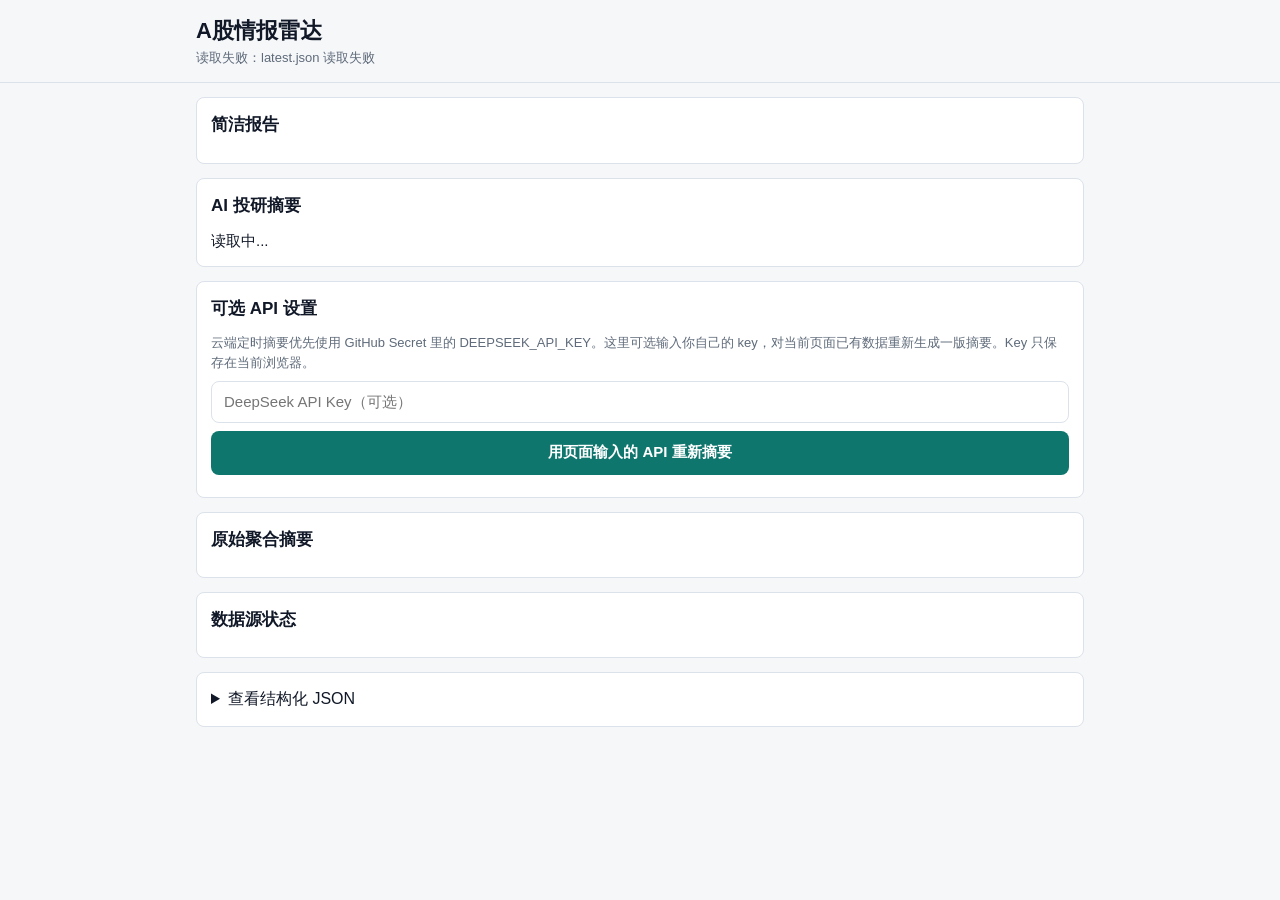
==== web/static.html @ 65e4f3a7 "Add daily A-share intelligence PWA" ====
<!doctype html>
<html lang="zh-CN">
<head>
  <meta charset="utf-8">
  <meta name="viewport" content="width=device-width, initial-scale=1, viewport-fit=cover">
  <meta name="theme-color" content="#101820">
  <link rel="manifest" href="./manifest.webmanifest">
  <title>A股情报雷达</title>
  <style>
    :root {
      color-scheme: light;
      --bg: #f6f7f9;
      --ink: #111827;
      --muted: #5f6b7a;
      --line: #dce2ea;
      --panel: #ffffff;
      --accent: #0f766e;
      --bad: #b91c1c;
      --good: #047857;
      --warn: #b45309;
    }
    * { box-sizing: border-box; }
    body {
      margin: 0;
      background: var(--bg);
      color: var(--ink);
      font-family: -apple-system, BlinkMacSystemFont, "Segoe UI", "PingFang SC", sans-serif;
      line-height: 1.55;
    }
    header {
      position: sticky;
      top: 0;
      z-index: 5;
      background: rgba(246, 247, 249, .94);
      backdrop-filter: blur(14px);
      border-bottom: 1px solid var(--line);
    }
    .bar, main {
      max-width: 920px;
      margin: 0 auto;
      padding: 14px 16px;
    }
    main {
      display: grid;
      gap: 14px;
    }
    h1 {
      margin: 0;
      font-size: 22px;
      letter-spacing: 0;
    }
    h2 {
      margin: 0 0 10px;
      font-size: 17px;
    }
    h3 {
      margin: 0 0 6px;
      font-size: 15px;
    }
    .meta, .small {
      color: var(--muted);
      font-size: 13px;
    }
    section, details {
      background: var(--panel);
      border: 1px solid var(--line);
      border-radius: 8px;
      padding: 14px;
    }
    .brief-list {
      display: grid;
      gap: 10px;
    }
    .brief-block {
      border: 1px solid #e8edf3;
      border-radius: 8px;
      padding: 10px 12px;
      background: #fbfcfd;
    }
    ul {
      margin: 0;
      padding-left: 18px;
    }
    li { margin: 4px 0; }
    .digest {
      white-space: pre-wrap;
      font-size: 15px;
    }
    .settings {
      display: grid;
      gap: 8px;
    }
    input {
      width: 100%;
      min-height: 42px;
      border: 1px solid var(--line);
      border-radius: 8px;
      padding: 10px 12px;
      font-size: 15px;
    }
    button {
      border: 0;
      border-radius: 8px;
      background: var(--accent);
      color: white;
      font-size: 15px;
      font-weight: 700;
      padding: 11px 14px;
      min-height: 44px;
    }
    button:disabled { opacity: .62; }
    .source {
      display: grid;
      grid-template-columns: auto 1fr auto;
      gap: 8px;
      align-items: start;
      border-bottom: 1px solid #edf1f5;
      padding-bottom: 8px;
    }
    .source:last-child {
      border-bottom: 0;
      padding-bottom: 0;
    }
    .badge {
      border-radius: 999px;
      font-size: 12px;
      padding: 2px 8px;
      font-weight: 700;
    }
    .ok { background: #d1fae5; color: var(--good); }
    .fail { background: #fee2e2; color: var(--bad); }
    pre {
      margin: 0;
      white-space: pre-wrap;
      word-break: break-word;
      font: 14px/1.6 ui-monospace, SFMono-Regular, Menlo, monospace;
    }
  </style>
</head>
<body>
  <header>
    <div class="bar">
      <h1>A股情报雷达</h1>
      <div class="meta" id="meta">读取中...</div>
    </div>
  </header>
  <main>
    <section>
      <h2>简洁报告</h2>
      <div class="brief-list" id="briefList"></div>
    </section>
    <section>
      <h2>AI 投研摘要</h2>
      <div class="digest" id="aiSummary">读取中...</div>
    </section>
    <section>
      <h2>可选 API 设置</h2>
      <div class="settings">
        <div class="small">云端定时摘要优先使用 GitHub Secret 里的 DEEPSEEK_API_KEY。这里可选输入你自己的 key，对当前页面已有数据重新生成一版摘要。Key 只保存在当前浏览器。</div>
        <input id="apiKey" type="password" autocomplete="off" placeholder="DeepSeek API Key（可选）">
        <button id="resummarizeBtn" type="button">用页面输入的 API 重新摘要</button>
        <div class="small" id="apiStatus"></div>
      </div>
    </section>
    <section>
      <h2>原始聚合摘要</h2>
      <div class="digest" id="rawDigest"></div>
    </section>
    <section>
      <h2>数据源状态</h2>
      <div id="sourceStatus"></div>
    </section>
    <details>
      <summary>查看结构化 JSON</summary>
      <pre id="jsonDump">{}</pre>
    </details>
  </main>
  <script>
    let report = null;
    const meta = document.getElementById('meta');
    const briefList = document.getElementById('briefList');
    const aiSummary = document.getElementById('aiSummary');
    const rawDigest = document.getElementById('rawDigest');
    const sourceStatus = document.getElementById('sourceStatus');
    const jsonDump = document.getElementById('jsonDump');
    const apiKey = document.getElementById('apiKey');
    const apiStatus = document.getElementById('apiStatus');
    const resummarizeBtn = document.getElementById('resummarizeBtn');

    function escapeHtml(text) {
      return String(text || '').replace(/[&<>"']/g, ch => ({
        '&': '&amp;', '<': '&lt;', '>': '&gt;', '"': '&quot;', "'": '&#39;'
      })[ch]);
    }

    function renderBrief(sections) {
      if (!sections || !sections.length) {
        briefList.innerHTML = '<div class="digest">暂无简报。</div>';
        return;
      }
      briefList.innerHTML = sections.map(section => `
        <div class="brief-block">
          <h3>${escapeHtml(section.title)}</h3>
          <ul>${(section.items || []).map(item => `<li>${escapeHtml(item)}</li>`).join('')}</ul>
        </div>
      `).join('');
    }

    function render(data) {
      report = data;
      meta.textContent = `${data.date || ''} ${data.generated_at || ''} · ${data.ai_summary ? 'AI摘要已生成' : 'AI摘要未生成'}`;
      renderBrief(data.brief_sections);
      aiSummary.textContent = data.ai_summary || `AI 摘要未生成：${data.ai_error || '未配置或调用失败'}`;
      rawDigest.textContent = data.raw_digest || '暂无原始摘要。';
      sourceStatus.innerHTML = (data.source_status || []).map(s => `
        <div class="source">
          <span class="badge ${s.ok ? 'ok' : 'fail'}">${s.ok ? 'OK' : 'FAIL'}</span>
          <div><strong>${escapeHtml(s.name)}</strong>${s.error ? `<div class="small">${escapeHtml(s.error)}</div>` : ''}</div>
          <span class="small">${s.elapsed_ms}ms</span>
        </div>
      `).join('');
      jsonDump.textContent = JSON.stringify(data.sources || data, null, 2);
    }

    async function loadReport() {
      const res = await fetch('./latest.json', { cache: 'no-store' });
      if (!res.ok) throw new Error('latest.json 读取失败');
      render(await res.json());
    }

    async function resummarize() {
      const key = apiKey.value.trim();
      if (!key) {
        apiStatus.textContent = '请输入 DeepSeek API Key。';
        return;
      }
      localStorage.setItem('deepseek_api_key', key);
      resummarizeBtn.disabled = true;
      apiStatus.textContent = '正在调用 DeepSeek。若浏览器跨域限制阻止请求，请改用 GitHub Secret 云端摘要。';
      try {
        const payload = {
          model: 'deepseek-v4-pro',
          messages: [
            { role: 'system', content: '你是A股投研情报助手。只基于用户提供的数据做摘要，不编造事实。输出中文，简洁精准。' },
            { role: 'user', content: `请整理为投研摘要：\n${report.raw_digest}\n\nJSON:\n${JSON.stringify(report.sources).slice(0, 40000)}` }
          ],
          temperature: 0.2,
          max_tokens: 1600
        };
        const res = await fetch('https://api.deepseek.com/chat/completions', {
          method: 'POST',
          headers: { 'Authorization': `Bearer ${key}`, 'Content-Type': 'application/json' },
          body: JSON.stringify(payload)
        });
        if (!res.ok) throw new Error(`DeepSeek HTTP ${res.status}`);
        const data = await res.json();
        aiSummary.textContent = data.choices[0].message.content;
        apiStatus.textContent = '已用页面输入的 API 生成摘要。';
      } catch (err) {
        apiStatus.textContent = `调用失败：${err.message}`;
      } finally {
        resummarizeBtn.disabled = false;
      }
    }

    const storedKey = localStorage.getItem('deepseek_api_key');
    if (storedKey) apiKey.value = storedKey;
    resummarizeBtn.addEventListener('click', resummarize);
    if ('serviceWorker' in navigator) {
      navigator.serviceWorker.register('./sw.js').catch(() => {});
    }
    loadReport().catch(err => {
      meta.textContent = `读取失败：${err.message}`;
    });
  </script>
</body>
</html>
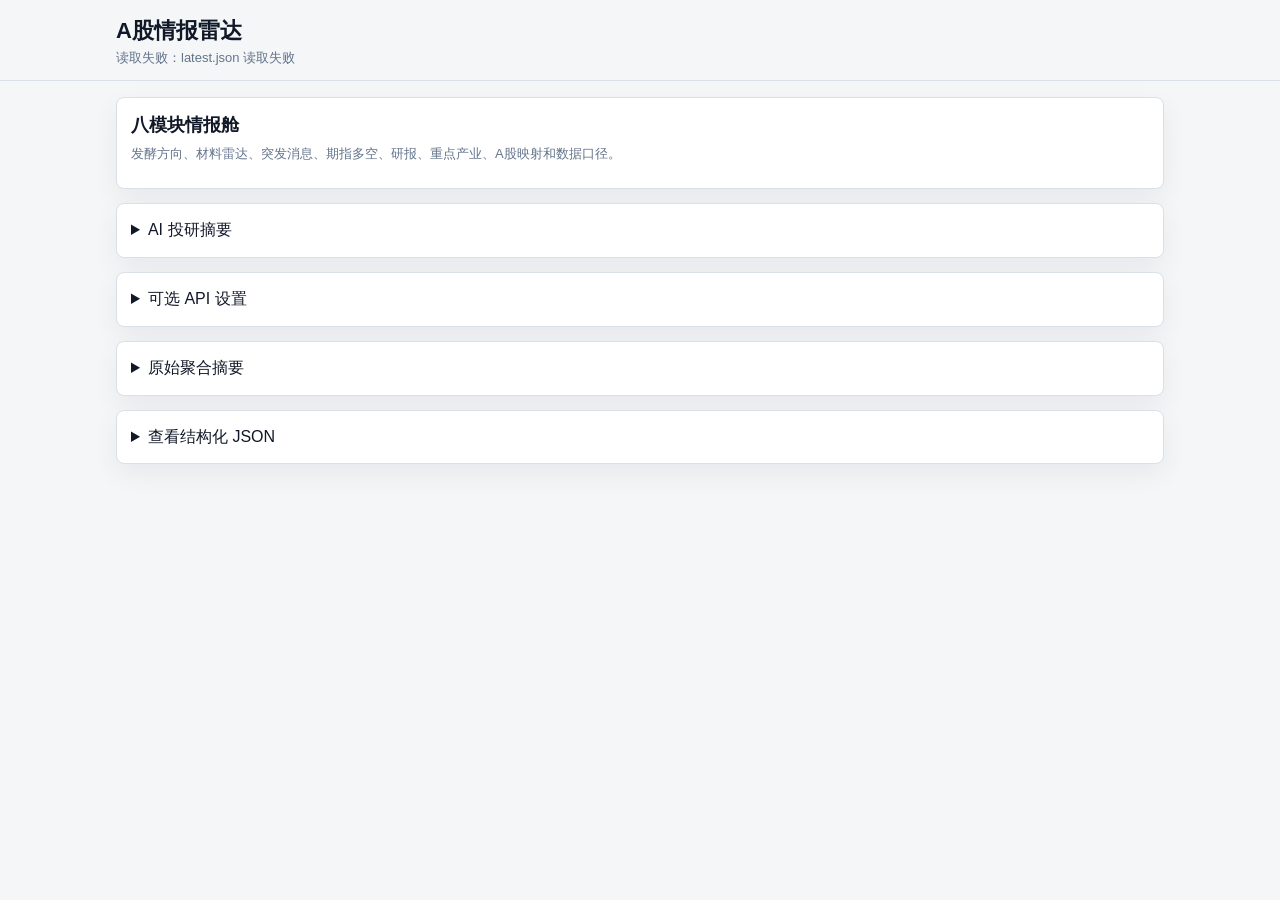
==== commit 04f82de9: "Build modular A-share intelligence dashboard" ====
--- a/web/static.html
+++ b/web/static.html
@@ -5,220 +5,72 @@
   <meta name="viewport" content="width=device-width, initial-scale=1, viewport-fit=cover">
   <meta name="theme-color" content="#101820">
   <link rel="manifest" href="./manifest.webmanifest">
+  <link rel="stylesheet" href="./styles.css">
   <title>A股情报雷达</title>
-  <style>
-    :root {
-      color-scheme: light;
-      --bg: #f6f7f9;
-      --ink: #111827;
-      --muted: #5f6b7a;
-      --line: #dce2ea;
-      --panel: #ffffff;
-      --accent: #0f766e;
-      --bad: #b91c1c;
-      --good: #047857;
-      --warn: #b45309;
-    }
-    * { box-sizing: border-box; }
-    body {
-      margin: 0;
-      background: var(--bg);
-      color: var(--ink);
-      font-family: -apple-system, BlinkMacSystemFont, "Segoe UI", "PingFang SC", sans-serif;
-      line-height: 1.55;
-    }
-    header {
-      position: sticky;
-      top: 0;
-      z-index: 5;
-      background: rgba(246, 247, 249, .94);
-      backdrop-filter: blur(14px);
-      border-bottom: 1px solid var(--line);
-    }
-    .bar, main {
-      max-width: 920px;
-      margin: 0 auto;
-      padding: 14px 16px;
-    }
-    main {
-      display: grid;
-      gap: 14px;
-    }
-    h1 {
-      margin: 0;
-      font-size: 22px;
-      letter-spacing: 0;
-    }
-    h2 {
-      margin: 0 0 10px;
-      font-size: 17px;
-    }
-    h3 {
-      margin: 0 0 6px;
-      font-size: 15px;
-    }
-    .meta, .small {
-      color: var(--muted);
-      font-size: 13px;
-    }
-    section, details {
-      background: var(--panel);
-      border: 1px solid var(--line);
-      border-radius: 8px;
-      padding: 14px;
-    }
-    .brief-list {
-      display: grid;
-      gap: 10px;
-    }
-    .brief-block {
-      border: 1px solid #e8edf3;
-      border-radius: 8px;
-      padding: 10px 12px;
-      background: #fbfcfd;
-    }
-    ul {
-      margin: 0;
-      padding-left: 18px;
-    }
-    li { margin: 4px 0; }
-    .digest {
-      white-space: pre-wrap;
-      font-size: 15px;
-    }
-    .settings {
-      display: grid;
-      gap: 8px;
-    }
-    input {
-      width: 100%;
-      min-height: 42px;
-      border: 1px solid var(--line);
-      border-radius: 8px;
-      padding: 10px 12px;
-      font-size: 15px;
-    }
-    button {
-      border: 0;
-      border-radius: 8px;
-      background: var(--accent);
-      color: white;
-      font-size: 15px;
-      font-weight: 700;
-      padding: 11px 14px;
-      min-height: 44px;
-    }
-    button:disabled { opacity: .62; }
-    .source {
-      display: grid;
-      grid-template-columns: auto 1fr auto;
-      gap: 8px;
-      align-items: start;
-      border-bottom: 1px solid #edf1f5;
-      padding-bottom: 8px;
-    }
-    .source:last-child {
-      border-bottom: 0;
-      padding-bottom: 0;
-    }
-    .badge {
-      border-radius: 999px;
-      font-size: 12px;
-      padding: 2px 8px;
-      font-weight: 700;
-    }
-    .ok { background: #d1fae5; color: var(--good); }
-    .fail { background: #fee2e2; color: var(--bad); }
-    pre {
-      margin: 0;
-      white-space: pre-wrap;
-      word-break: break-word;
-      font: 14px/1.6 ui-monospace, SFMono-Regular, Menlo, monospace;
-    }
-  </style>
 </head>
 <body>
   <header>
     <div class="bar">
-      <h1>A股情报雷达</h1>
-      <div class="meta" id="meta">读取中...</div>
+      <div>
+        <h1>A股情报雷达</h1>
+        <div class="meta" id="meta">读取中...</div>
+      </div>
     </div>
   </header>
   <main>
     <section>
-      <h2>简洁报告</h2>
-      <div class="brief-list" id="briefList"></div>
+      <div class="section-head">
+        <div>
+          <h2>八模块情报舱</h2>
+          <p>发酵方向、材料雷达、突发消息、期指多空、研报、重点产业、A股映射和数据口径。</p>
+        </div>
+      </div>
+      <div class="module-list" id="briefList"></div>
     </section>
-    <section>
-      <h2>AI 投研摘要</h2>
+
+    <details>
+      <summary>AI 投研摘要</summary>
       <div class="digest" id="aiSummary">读取中...</div>
-    </section>
-    <section>
-      <h2>可选 API 设置</h2>
+    </details>
+
+    <details>
+      <summary>可选 API 设置</summary>
       <div class="settings">
         <div class="small">云端定时摘要优先使用 GitHub Secret 里的 DEEPSEEK_API_KEY。这里可选输入你自己的 key，对当前页面已有数据重新生成一版摘要。Key 只保存在当前浏览器。</div>
         <input id="apiKey" type="password" autocomplete="off" placeholder="DeepSeek API Key（可选）">
         <button id="resummarizeBtn" type="button">用页面输入的 API 重新摘要</button>
         <div class="small" id="apiStatus"></div>
       </div>
-    </section>
-    <section>
-      <h2>原始聚合摘要</h2>
+    </details>
+
+    <details>
+      <summary>原始聚合摘要</summary>
       <div class="digest" id="rawDigest"></div>
-    </section>
-    <section>
-      <h2>数据源状态</h2>
-      <div id="sourceStatus"></div>
-    </section>
+    </details>
+
     <details>
       <summary>查看结构化 JSON</summary>
       <pre id="jsonDump">{}</pre>
     </details>
   </main>
+  <script src="./render.js"></script>
   <script>
     let report = null;
     const meta = document.getElementById('meta');
     const briefList = document.getElementById('briefList');
     const aiSummary = document.getElementById('aiSummary');
     const rawDigest = document.getElementById('rawDigest');
-    const sourceStatus = document.getElementById('sourceStatus');
     const jsonDump = document.getElementById('jsonDump');
     const apiKey = document.getElementById('apiKey');
     const apiStatus = document.getElementById('apiStatus');
     const resummarizeBtn = document.getElementById('resummarizeBtn');
 
-    function escapeHtml(text) {
-      return String(text || '').replace(/[&<>"']/g, ch => ({
-        '&': '&amp;', '<': '&lt;', '>': '&gt;', '"': '&quot;', "'": '&#39;'
-      })[ch]);
-    }
-
-    function renderBrief(sections) {
-      if (!sections || !sections.length) {
-        briefList.innerHTML = '<div class="digest">暂无简报。</div>';
-        return;
-      }
-      briefList.innerHTML = sections.map(section => `
-        <div class="brief-block">
-          <h3>${escapeHtml(section.title)}</h3>
-          <ul>${(section.items || []).map(item => `<li>${escapeHtml(item)}</li>`).join('')}</ul>
-        </div>
-      `).join('');
-    }
-
     function render(data) {
       report = data;
       meta.textContent = `${data.date || ''} ${data.generated_at || ''} · ${data.ai_summary ? 'AI摘要已生成' : 'AI摘要未生成'}`;
-      renderBrief(data.brief_sections);
+      IntelUI.renderModules(data.brief_sections, briefList);
       aiSummary.textContent = data.ai_summary || `AI 摘要未生成：${data.ai_error || '未配置或调用失败'}`;
       rawDigest.textContent = data.raw_digest || '暂无原始摘要。';
-      sourceStatus.innerHTML = (data.source_status || []).map(s => `
-        <div class="source">
-          <span class="badge ${s.ok ? 'ok' : 'fail'}">${s.ok ? 'OK' : 'FAIL'}</span>
-          <div><strong>${escapeHtml(s.name)}</strong>${s.error ? `<div class="small">${escapeHtml(s.error)}</div>` : ''}</div>
-          <span class="small">${s.elapsed_ms}ms</span>
-        </div>
-      `).join('');
       jsonDump.textContent = JSON.stringify(data.sources || data, null, 2);
     }
 
@@ -241,7 +93,7 @@
         const payload = {
           model: 'deepseek-v4-pro',
           messages: [
-            { role: 'system', content: '你是A股投研情报助手。只基于用户提供的数据做摘要，不编造事实。输出中文，简洁精准。' },
+            { role: 'system', content: '你是A股投研情报助手。只基于用户提供的数据做摘要，不编造事实。输出中文，聚焦发酵方向、材料、期指和风险。' },
             { role: 'user', content: `请整理为投研摘要：\n${report.raw_digest}\n\nJSON:\n${JSON.stringify(report.sources).slice(0, 40000)}` }
           ],
           temperature: 0.2,
--- a/web/styles.css
+++ b/web/styles.css
@@ -0,0 +1,390 @@
+:root {
+  color-scheme: light;
+  --bg: #f4f6f8;
+  --ink: #111827;
+  --muted: #64748b;
+  --line: #d9e0e8;
+  --panel: #ffffff;
+  --soft: #f8fafc;
+  --accent: #0f766e;
+  --accent-2: #2563eb;
+  --gold: #b7791f;
+  --red: #b91c1c;
+  --green: #047857;
+  --shadow: 0 10px 28px rgba(15, 23, 42, .06);
+}
+* { box-sizing: border-box; }
+body {
+  margin: 0;
+  background: var(--bg);
+  color: var(--ink);
+  font-family: -apple-system, BlinkMacSystemFont, "Segoe UI", "PingFang SC", sans-serif;
+  line-height: 1.55;
+}
+header {
+  position: sticky;
+  top: 0;
+  z-index: 5;
+  background: rgba(244, 246, 248, .95);
+  backdrop-filter: blur(14px);
+  border-bottom: 1px solid var(--line);
+}
+.bar {
+  max-width: 1080px;
+  margin: 0 auto;
+  padding: 14px 16px 12px;
+  display: grid;
+  gap: 10px;
+}
+h1, h2, h3 { letter-spacing: 0; }
+h1 {
+  margin: 0;
+  font-size: 22px;
+}
+h2 {
+  margin: 0;
+  font-size: 18px;
+}
+h3 {
+  margin: 0;
+  font-size: 16px;
+}
+.meta, .small {
+  color: var(--muted);
+  font-size: 13px;
+}
+.meta {
+  display: flex;
+  gap: 10px;
+  flex-wrap: wrap;
+}
+main {
+  max-width: 1080px;
+  margin: 0 auto;
+  padding: 16px;
+  display: grid;
+  gap: 14px;
+}
+section, details, .soft-panel {
+  background: var(--panel);
+  border: 1px solid var(--line);
+  border-radius: 8px;
+  padding: 14px;
+  box-shadow: var(--shadow);
+}
+.actions {
+  display: grid;
+  grid-template-columns: 1fr auto;
+  gap: 10px;
+  align-items: center;
+}
+.api-row, .settings {
+  display: grid;
+  grid-template-columns: 1fr;
+  gap: 8px;
+}
+input {
+  width: 100%;
+  min-height: 42px;
+  border: 1px solid var(--line);
+  border-radius: 8px;
+  padding: 10px 12px;
+  font-size: 15px;
+  background: #fff;
+  color: var(--ink);
+}
+label {
+  display: flex;
+  align-items: center;
+  gap: 6px;
+  color: var(--muted);
+  font-size: 13px;
+}
+input[type="checkbox"] {
+  width: 16px;
+  min-height: 16px;
+}
+button {
+  border: 0;
+  border-radius: 8px;
+  background: var(--accent);
+  color: #fff;
+  font-size: 15px;
+  font-weight: 700;
+  padding: 11px 14px;
+  min-height: 44px;
+}
+button:disabled { opacity: .62; }
+.toast {
+  color: var(--gold);
+  font-size: 13px;
+  min-height: 20px;
+}
+.progress-wrap {
+  display: none;
+  gap: 8px;
+}
+.progress-track {
+  height: 9px;
+  overflow: hidden;
+  border-radius: 999px;
+  background: #dbe5ef;
+}
+.progress-bar {
+  width: 0%;
+  height: 100%;
+  border-radius: 999px;
+  background: var(--accent);
+  transition: width .35s ease;
+}
+.section-head, .module-head {
+  display: flex;
+  align-items: flex-start;
+  justify-content: space-between;
+  gap: 12px;
+  margin-bottom: 10px;
+}
+.section-head p, .module-summary {
+  margin: 4px 0 0;
+  color: var(--muted);
+  font-size: 13px;
+}
+.module-list {
+  display: grid;
+  gap: 12px;
+}
+.module-card {
+  background: var(--panel);
+  border: 1px solid var(--line);
+  border-left: 4px solid var(--accent);
+  border-radius: 8px;
+  padding: 12px;
+}
+.module-card.material_radar { border-left-color: var(--gold); }
+.module-card.material_news { border-left-color: var(--red); }
+.module-card.futures_summary { border-left-color: var(--accent-2); }
+.module-card.reports { border-left-color: #475569; }
+.module-card.focus_groups { border-left-color: #0891b2; }
+.module-card.equity_map { border-left-color: #16a34a; }
+.module-card.status { border-left-color: #94a3b8; }
+.module-index {
+  display: inline-flex;
+  align-items: center;
+  justify-content: center;
+  width: 26px;
+  height: 26px;
+  border-radius: 8px;
+  background: #e6f3f1;
+  color: var(--accent);
+  font-weight: 800;
+  font-size: 13px;
+  flex: 0 0 auto;
+}
+.module-title {
+  display: flex;
+  gap: 8px;
+  align-items: center;
+}
+.metric-grid {
+  display: grid;
+  grid-template-columns: repeat(3, 1fr);
+  gap: 8px;
+  margin: 10px 0;
+}
+.metric {
+  background: var(--soft);
+  border: 1px solid #e7edf4;
+  border-radius: 8px;
+  padding: 8px;
+}
+.metric strong {
+  display: block;
+  font-size: 20px;
+  line-height: 1.2;
+}
+.metric span {
+  color: var(--muted);
+  font-size: 12px;
+}
+.chip-row {
+  display: flex;
+  flex-wrap: wrap;
+  gap: 6px;
+  margin: 8px 0 10px;
+}
+.chip {
+  display: inline-flex;
+  gap: 4px;
+  border: 1px solid #dde6ef;
+  background: #f8fafc;
+  border-radius: 999px;
+  padding: 3px 8px;
+  font-size: 12px;
+  white-space: nowrap;
+}
+.table-wrap {
+  overflow-x: auto;
+  border: 1px solid #e6edf4;
+  border-radius: 8px;
+}
+.data-table {
+  width: 100%;
+  border-collapse: collapse;
+  min-width: 620px;
+  font-size: 13px;
+}
+.data-table th, .data-table td {
+  padding: 8px 9px;
+  border-bottom: 1px solid #e8eef5;
+  text-align: left;
+  vertical-align: top;
+  white-space: nowrap;
+}
+.data-table th {
+  color: #334155;
+  background: #f8fafc;
+  font-weight: 700;
+}
+.data-table tr:last-child td { border-bottom: 0; }
+.pos { color: var(--red); font-weight: 700; }
+.neg { color: var(--green); font-weight: 700; }
+.neutral { color: var(--muted); font-weight: 700; }
+.material-grid {
+  display: grid;
+  gap: 10px;
+}
+.material-card {
+  border: 1px solid #e3eaf2;
+  border-radius: 8px;
+  padding: 10px;
+  background: #fff;
+}
+.material-top {
+  display: flex;
+  justify-content: space-between;
+  gap: 8px;
+  align-items: flex-start;
+}
+.pill {
+  border-radius: 999px;
+  padding: 2px 8px;
+  font-size: 12px;
+  background: #eef2f7;
+  color: #334155;
+  white-space: nowrap;
+}
+.pill.hot {
+  background: #fee2e2;
+  color: var(--red);
+}
+.material-facts {
+  display: grid;
+  grid-template-columns: repeat(2, minmax(0, 1fr));
+  gap: 8px;
+  margin-top: 8px;
+}
+.fact {
+  background: var(--soft);
+  border-radius: 8px;
+  padding: 7px 8px;
+  min-width: 0;
+}
+.fact span {
+  display: block;
+  color: var(--muted);
+  font-size: 12px;
+}
+.fact strong {
+  font-size: 13px;
+}
+.news-list, .report-list, .group-list, .stock-groups {
+  display: grid;
+  gap: 8px;
+}
+.news-item, .report-item, .group-card, .stock-group {
+  border: 1px solid #e7edf4;
+  border-radius: 8px;
+  padding: 9px 10px;
+  background: #fbfcfd;
+}
+.item-meta {
+  color: var(--muted);
+  font-size: 12px;
+  margin-bottom: 3px;
+}
+.item-title {
+  font-weight: 700;
+}
+.item-text {
+  margin-top: 4px;
+  color: #334155;
+  font-size: 13px;
+}
+.stock-grid {
+  display: grid;
+  grid-template-columns: repeat(2, minmax(0, 1fr));
+  gap: 6px;
+  margin-top: 7px;
+}
+.stock {
+  background: #fff;
+  border: 1px solid #e6edf4;
+  border-radius: 8px;
+  padding: 7px;
+  font-size: 13px;
+}
+.source {
+  display: grid;
+  grid-template-columns: auto 1fr auto;
+  gap: 8px;
+  align-items: start;
+  border-bottom: 1px solid #edf1f5;
+  padding-bottom: 8px;
+}
+.source:last-child {
+  border-bottom: 0;
+  padding-bottom: 0;
+}
+.badge {
+  border-radius: 999px;
+  font-size: 12px;
+  padding: 2px 8px;
+  font-weight: 700;
+}
+.ok { background: #d1fae5; color: var(--green); }
+.fail { background: #fee2e2; color: var(--red); }
+.digest {
+  white-space: pre-wrap;
+  font-size: 15px;
+}
+pre {
+  margin: 0;
+  white-space: pre-wrap;
+  word-break: break-word;
+  font: 14px/1.6 ui-monospace, SFMono-Regular, Menlo, monospace;
+}
+a {
+  color: #1d4ed8;
+  text-decoration: none;
+}
+a:hover { text-decoration: underline; }
+@media (min-width: 760px) {
+  .bar {
+    grid-template-columns: 1fr auto;
+    align-items: center;
+  }
+  .actions { min-width: 270px; }
+  .material-grid {
+    grid-template-columns: repeat(2, minmax(0, 1fr));
+  }
+}
+@media (max-width: 520px) {
+  main { padding: 12px; }
+  section, details, .soft-panel { padding: 12px; }
+  .metric-grid, .material-facts, .stock-grid {
+    grid-template-columns: 1fr;
+  }
+  .module-head {
+    display: grid;
+  }
+}
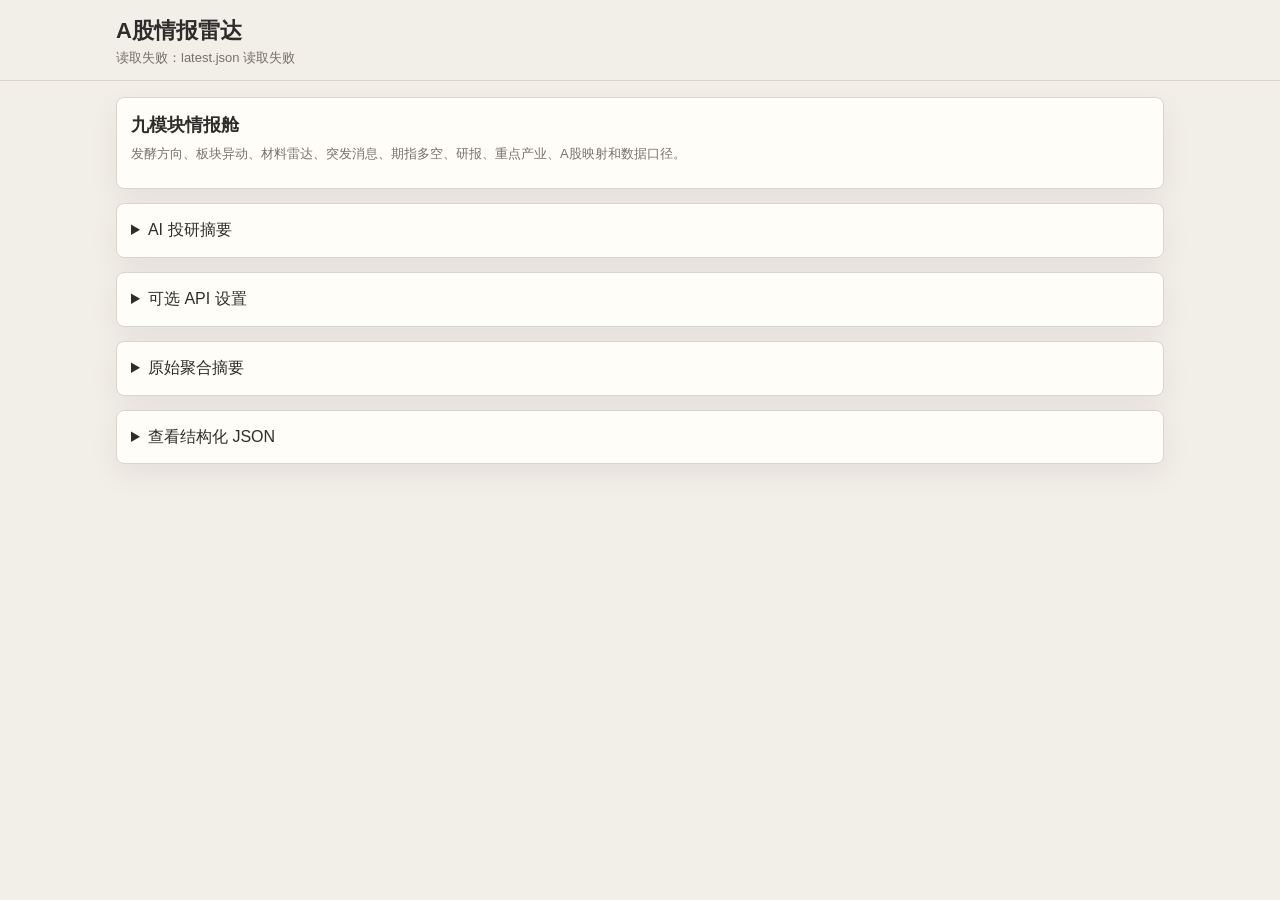
==== commit 8ef921db: "Add daily sector radar module" ====
--- a/web/static.html
+++ b/web/static.html
@@ -21,8 +21,8 @@
     <section>
       <div class="section-head">
         <div>
-          <h2>八模块情报舱</h2>
-          <p>发酵方向、材料雷达、突发消息、期指多空、研报、重点产业、A股映射和数据口径。</p>
+          <h2>九模块情报舱</h2>
+          <p>发酵方向、板块异动、材料雷达、突发消息、期指多空、研报、重点产业、A股映射和数据口径。</p>
         </div>
       </div>
       <div class="module-list" id="briefList"></div>
--- a/web/styles.css
+++ b/web/styles.css
@@ -1,17 +1,17 @@
 :root {
   color-scheme: light;
-  --bg: #f4f6f8;
-  --ink: #111827;
-  --muted: #64748b;
-  --line: #d9e0e8;
-  --panel: #ffffff;
-  --soft: #f8fafc;
-  --accent: #0f766e;
-  --accent-2: #2563eb;
-  --gold: #b7791f;
-  --red: #b91c1c;
-  --green: #047857;
-  --shadow: 0 10px 28px rgba(15, 23, 42, .06);
+  --bg: #f2eee8;
+  --ink: #2f2d2b;
+  --muted: #77716a;
+  --line: #dcd3ca;
+  --panel: #fffdf8;
+  --soft: #f8f3ec;
+  --accent: #9a817c;
+  --accent-2: #85949a;
+  --gold: #a79a83;
+  --red: #a7635e;
+  --green: #6f806f;
+  --shadow: 0 10px 28px rgba(73, 68, 61, .08);
 }
 * { box-sizing: border-box; }
 body {
@@ -25,7 +25,7 @@
   position: sticky;
   top: 0;
   z-index: 5;
-  background: rgba(244, 246, 248, .95);
+  background: rgba(242, 238, 232, .95);
   backdrop-filter: blur(14px);
   border-bottom: 1px solid var(--line);
 }
@@ -90,7 +90,7 @@
   border-radius: 8px;
   padding: 10px 12px;
   font-size: 15px;
-  background: #fff;
+  background: #fffdf8;
   color: var(--ink);
 }
 label {
@@ -128,7 +128,7 @@
   height: 9px;
   overflow: hidden;
   border-radius: 999px;
-  background: #dbe5ef;
+  background: #ded6cd;
 }
 .progress-bar {
   width: 0%;
@@ -160,13 +160,14 @@
   border-radius: 8px;
   padding: 12px;
 }
+.module-card.sector_radar { border-left-color: #3f8f7b; }
 .module-card.material_radar { border-left-color: var(--gold); }
 .module-card.material_news { border-left-color: var(--red); }
 .module-card.futures_summary { border-left-color: var(--accent-2); }
-.module-card.reports { border-left-color: #475569; }
-.module-card.focus_groups { border-left-color: #0891b2; }
-.module-card.equity_map { border-left-color: #16a34a; }
-.module-card.status { border-left-color: #94a3b8; }
+.module-card.reports { border-left-color: #77716a; }
+.module-card.focus_groups { border-left-color: #9a817c; }
+.module-card.equity_map { border-left-color: #8a927d; }
+.module-card.status { border-left-color: #b8aea4; }
 .module-index {
   display: inline-flex;
   align-items: center;
@@ -174,7 +175,7 @@
   width: 26px;
   height: 26px;
   border-radius: 8px;
-  background: #e6f3f1;
+  background: #ebe2dc;
   color: var(--accent);
   font-weight: 800;
   font-size: 13px;
@@ -193,7 +194,7 @@
 }
 .metric {
   background: var(--soft);
-  border: 1px solid #e7edf4;
+  border: 1px solid #ded5cc;
   border-radius: 8px;
   padding: 8px;
 }
@@ -206,6 +207,9 @@
   color: var(--muted);
   font-size: 12px;
 }
+.sector-metric strong {
+  color: #246b5f;
+}
 .chip-row {
   display: flex;
   flex-wrap: wrap;
@@ -215,16 +219,31 @@
 .chip {
   display: inline-flex;
   gap: 4px;
-  border: 1px solid #dde6ef;
-  background: #f8fafc;
+  border: 1px solid #ded5cc;
+  background: #f8f3ec;
   border-radius: 999px;
   padding: 3px 8px;
   font-size: 12px;
   white-space: nowrap;
 }
+.chip-more {
+  color: #6d605c;
+  background: #ece2dc;
+  border-color: #d8c7be;
+  font-weight: 700;
+}
+button.chip-more {
+  min-height: auto;
+  cursor: pointer;
+}
+button.chip-more[aria-expanded="true"] {
+  color: #fffdf8;
+  background: var(--accent);
+  border-color: var(--accent);
+}
 .table-wrap {
   overflow-x: auto;
-  border: 1px solid #e6edf4;
+  border: 1px solid #ded5cc;
   border-radius: 8px;
 }
 .data-table {
@@ -235,29 +254,134 @@
 }
 .data-table th, .data-table td {
   padding: 8px 9px;
-  border-bottom: 1px solid #e8eef5;
+  border-bottom: 1px solid #e5ded6;
   text-align: left;
   vertical-align: top;
   white-space: nowrap;
 }
 .data-table th {
-  color: #334155;
-  background: #f8fafc;
+  color: #4a4540;
+  background: #f8f3ec;
   font-weight: 700;
 }
 .data-table tr:last-child td { border-bottom: 0; }
 .pos { color: var(--red); font-weight: 700; }
 .neg { color: var(--green); font-weight: 700; }
 .neutral { color: var(--muted); font-weight: 700; }
+.sector-grid {
+  display: grid;
+  grid-template-columns: repeat(auto-fit, minmax(260px, 1fr));
+  gap: 9px;
+  margin: 8px 0 12px;
+}
+.sector-grid.compact {
+  grid-template-columns: repeat(auto-fit, minmax(220px, 1fr));
+}
+.sector-card {
+  border: 1px solid #d8dfd8;
+  border-radius: 8px;
+  padding: 10px;
+  background: #fbfdf9;
+}
+.sector-card.compact {
+  background: #fffdf8;
+}
+.sector-card-head {
+  display: flex;
+  justify-content: space-between;
+  gap: 8px;
+  align-items: flex-start;
+}
+.sector-card h3 {
+  margin-bottom: 2px;
+}
+.sector-score {
+  min-width: 48px;
+  border-radius: 8px;
+  padding: 5px 7px;
+  background: #e5f0ea;
+  color: #246b5f;
+  text-align: center;
+  font-size: 20px;
+  font-weight: 800;
+}
+.sector-stats {
+  display: flex;
+  flex-wrap: wrap;
+  gap: 6px;
+  margin: 8px 0;
+}
+.sector-stats span {
+  border: 1px solid #d8dfd8;
+  border-radius: 6px;
+  padding: 3px 6px;
+  background: #f5f8f2;
+  font-size: 12px;
+  color: #4d5a50;
+}
+.sector-block > span {
+  display: block;
+  color: var(--muted);
+  font-size: 12px;
+  margin-top: 6px;
+}
+.sector-two-col {
+  display: grid;
+  grid-template-columns: repeat(2, minmax(0, 1fr));
+  gap: 10px;
+  margin-top: 6px;
+}
+.sector-two-col ul {
+  margin: 4px 0 0;
+  padding-left: 18px;
+  color: #504942;
+  font-size: 12px;
+}
+.chip.cooling {
+  background: #f5ece7;
+  border-color: #e1ccc0;
+  color: #8b4633;
+}
 .material-grid {
   display: grid;
-  gap: 10px;
+  grid-template-columns: 1fr;
+  gap: 9px;
+  align-items: stretch;
 }
 .material-card {
-  border: 1px solid #e3eaf2;
-  border-radius: 8px;
+  border: 1px solid #ded5cc;
+  border-radius: 8px;
+  padding: 9px;
+  background: #fffdf8;
+  align-self: stretch;
+}
+.material-card.featured {
+  grid-column: 1 / -1;
+  border-color: #d2c4ba;
+  background: #fffaf3;
   padding: 10px;
-  background: #fff;
+}
+.material-card.compact h3 {
+  font-size: 15px;
+  white-space: nowrap;
+}
+.material-card.compact .material-top {
+  gap: 6px;
+  display: grid;
+  grid-template-columns: minmax(0, 1fr) auto;
+}
+.material-card.compact .material-top > div:first-child {
+  min-width: 0;
+}
+.material-card.compact .material-top .small {
+  white-space: nowrap;
+  overflow: hidden;
+  text-overflow: ellipsis;
+}
+.material-card.compact .pill {
+  max-width: 132px;
+  overflow: hidden;
+  text-overflow: ellipsis;
 }
 .material-top {
   display: flex;
@@ -269,19 +393,88 @@
   border-radius: 999px;
   padding: 2px 8px;
   font-size: 12px;
-  background: #eef2f7;
-  color: #334155;
+  background: #ebe4dc;
+  color: #5a514c;
   white-space: nowrap;
 }
 .pill.hot {
-  background: #fee2e2;
+  background: #eadbd7;
   color: var(--red);
 }
-.material-facts {
-  display: grid;
-  grid-template-columns: repeat(2, minmax(0, 1fr));
+.material-facts, .material-featured-layout {
+  display: grid;
+  grid-template-columns: repeat(auto-fit, minmax(160px, 1fr));
   gap: 8px;
   margin-top: 8px;
+}
+.material-featured-layout {
+  grid-template-columns: minmax(150px, 190px) minmax(0, 1fr);
+  align-items: stretch;
+}
+.material-metrics-column {
+  display: grid;
+  gap: 8px;
+}
+.material-featured-main {
+  display: grid;
+  grid-template-rows: auto 1fr;
+  gap: 8px;
+  min-width: 0;
+}
+.material-stocks-wide {
+  min-width: 0;
+}
+.material-expansion-wide {
+  min-width: 0;
+}
+.material-compact-body {
+  display: grid;
+  grid-template-rows: auto 1fr;
+  gap: 6px;
+  margin-top: 7px;
+}
+.material-inline-row {
+  display: grid;
+  grid-template-columns: auto minmax(0, 1fr);
+  gap: 8px;
+  align-items: start;
+  min-width: 0;
+}
+.material-inline-row > span {
+  color: var(--muted);
+  font-size: 12px;
+  line-height: 1.65;
+  white-space: nowrap;
+}
+.material-inline-row > strong {
+  color: #4a4540;
+  font-size: 12px;
+  line-height: 1.65;
+}
+.chip-row.compact {
+  gap: 5px;
+  margin: 0;
+}
+.stock-extra {
+  display: none;
+}
+.chip-row.expanded .stock-extra {
+  display: inline-flex;
+}
+.material-note {
+  color: var(--muted);
+  font-size: 12px;
+  line-height: 1.45;
+}
+.material-news {
+  margin-top: 7px;
+}
+.material-news .item-text {
+  margin-top: 0;
+  display: block;
+  overflow: visible;
+  white-space: normal;
+  word-break: break-word;
 }
 .fact {
   background: var(--soft);
@@ -302,10 +495,10 @@
   gap: 8px;
 }
 .news-item, .report-item, .group-card, .stock-group {
-  border: 1px solid #e7edf4;
+  border: 1px solid #ded5cc;
   border-radius: 8px;
   padding: 9px 10px;
-  background: #fbfcfd;
+  background: #fffdf8;
 }
 .item-meta {
   color: var(--muted);
@@ -317,7 +510,7 @@
 }
 .item-text {
   margin-top: 4px;
-  color: #334155;
+  color: #4a4540;
   font-size: 13px;
 }
 .stock-grid {
@@ -327,8 +520,8 @@
   margin-top: 7px;
 }
 .stock {
-  background: #fff;
-  border: 1px solid #e6edf4;
+  background: #fffdf8;
+  border: 1px solid #ded5cc;
   border-radius: 8px;
   padding: 7px;
   font-size: 13px;
@@ -338,7 +531,7 @@
   grid-template-columns: auto 1fr auto;
   gap: 8px;
   align-items: start;
-  border-bottom: 1px solid #edf1f5;
+  border-bottom: 1px solid #e5ded6;
   padding-bottom: 8px;
 }
 .source:last-child {
@@ -351,8 +544,8 @@
   padding: 2px 8px;
   font-weight: 700;
 }
-.ok { background: #d1fae5; color: var(--green); }
-.fail { background: #fee2e2; color: var(--red); }
+.ok { background: #e8e4dc; color: #6f806f; }
+.fail { background: #eadbd7; color: var(--red); }
 .digest {
   white-space: pre-wrap;
   font-size: 15px;
@@ -364,7 +557,7 @@
   font: 14px/1.6 ui-monospace, SFMono-Regular, Menlo, monospace;
 }
 a {
-  color: #1d4ed8;
+  color: #8d6862;
   text-decoration: none;
 }
 a:hover { text-decoration: underline; }
@@ -374,14 +567,18 @@
     align-items: center;
   }
   .actions { min-width: 270px; }
-  .material-grid {
-    grid-template-columns: repeat(2, minmax(0, 1fr));
-  }
+  .material-grid { grid-template-columns: repeat(2, minmax(0, 1fr)); }
+}
+@media (min-width: 980px) {
+  .material-grid { grid-template-columns: repeat(3, minmax(0, 1fr)); }
 }
 @media (max-width: 520px) {
   main { padding: 12px; }
   section, details, .soft-panel { padding: 12px; }
-  .metric-grid, .material-facts, .stock-grid {
+  .metric-grid, .material-facts, .material-featured-layout, .stock-grid, .sector-two-col {
+    grid-template-columns: 1fr;
+  }
+  .material-grid, .sector-grid, .sector-grid.compact {
     grid-template-columns: 1fr;
   }
   .module-head {
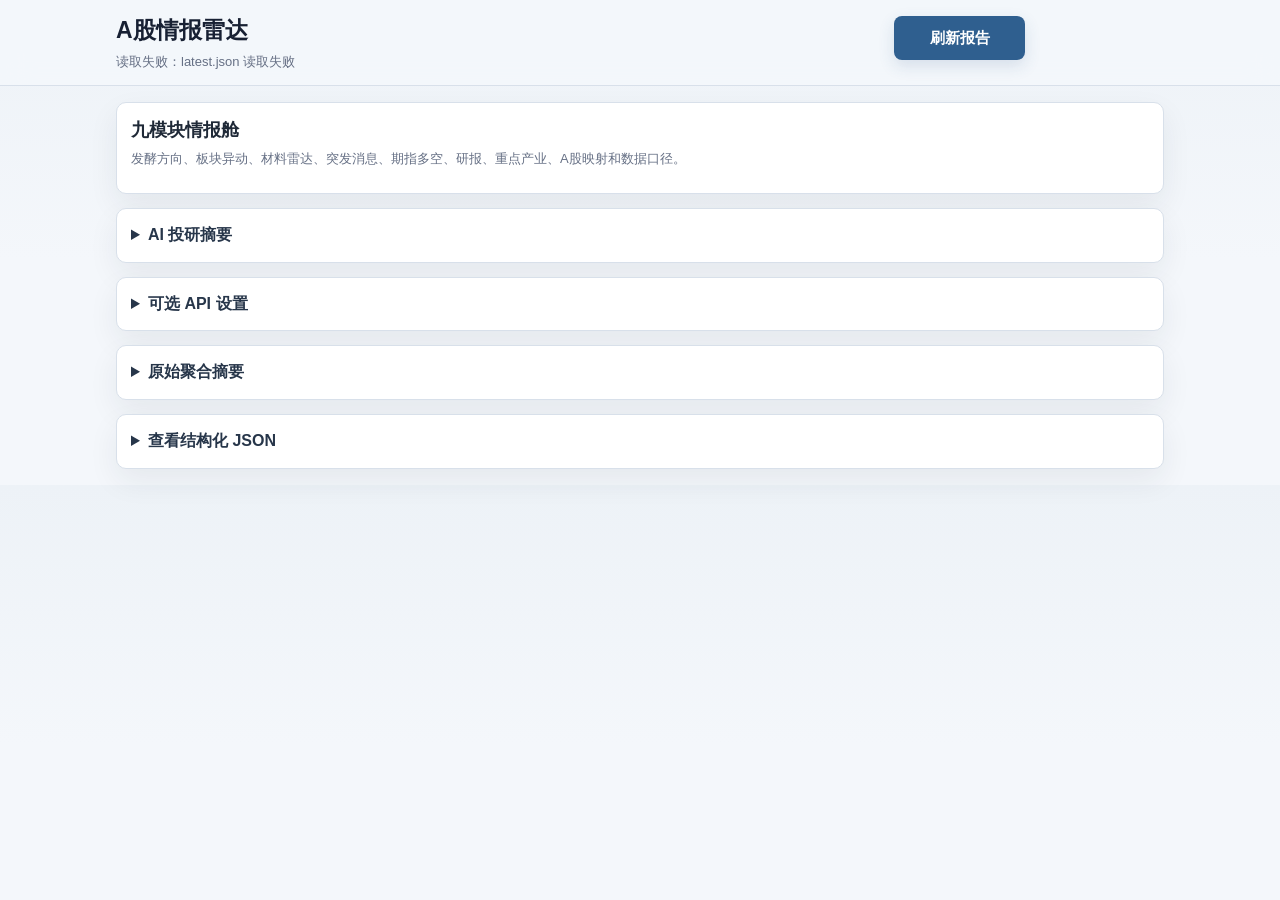
==== commit 61aca9dc: "Refresh dashboard visual design" ====
--- a/web/static.html
+++ b/web/static.html
@@ -3,7 +3,7 @@
 <head>
   <meta charset="utf-8">
   <meta name="viewport" content="width=device-width, initial-scale=1, viewport-fit=cover">
-  <meta name="theme-color" content="#101820">
+  <meta name="theme-color" content="#edf2f7">
   <link rel="manifest" href="./manifest.webmanifest">
   <link rel="stylesheet" href="./styles.css">
   <title>A股情报雷达</title>
@@ -11,9 +11,13 @@
 <body>
   <header>
     <div class="bar">
-      <div>
+      <div class="brand-block">
         <h1>A股情报雷达</h1>
         <div class="meta" id="meta">读取中...</div>
+      </div>
+      <div class="actions">
+        <button id="refreshBtn" type="button">刷新报告</button>
+        <span class="small" id="refreshStatus"></span>
       </div>
     </div>
   </header>
@@ -64,6 +68,8 @@
     const apiKey = document.getElementById('apiKey');
     const apiStatus = document.getElementById('apiStatus');
     const resummarizeBtn = document.getElementById('resummarizeBtn');
+    const refreshBtn = document.getElementById('refreshBtn');
+    const refreshStatus = document.getElementById('refreshStatus');
 
     function render(data) {
       report = data;
@@ -74,10 +80,15 @@
       jsonDump.textContent = JSON.stringify(data.sources || data, null, 2);
     }
 
-    async function loadReport() {
-      const res = await fetch('./latest.json', { cache: 'no-store' });
+    async function loadReport(showStatus = false) {
+      if (showStatus) {
+        refreshBtn.disabled = true;
+        refreshStatus.textContent = '正在读取...';
+      }
+      const res = await fetch(`./latest.json?_=${Date.now()}`, { cache: 'no-store' });
       if (!res.ok) throw new Error('latest.json 读取失败');
       render(await res.json());
+      if (showStatus) refreshStatus.textContent = '已读取最新报告。';
     }
 
     async function resummarize() {
@@ -118,6 +129,13 @@
     const storedKey = localStorage.getItem('deepseek_api_key');
     if (storedKey) apiKey.value = storedKey;
     resummarizeBtn.addEventListener('click', resummarize);
+    refreshBtn.addEventListener('click', () => {
+      loadReport(true).catch(err => {
+        refreshStatus.textContent = `刷新失败：${err.message}`;
+      }).finally(() => {
+        refreshBtn.disabled = false;
+      });
+    });
     if ('serviceWorker' in navigator) {
       navigator.serviceWorker.register('./sw.js').catch(() => {});
     }
--- a/web/styles.css
+++ b/web/styles.css
@@ -1,22 +1,26 @@
 :root {
   color-scheme: light;
-  --bg: #f2eee8;
-  --ink: #2f2d2b;
-  --muted: #77716a;
-  --line: #dcd3ca;
-  --panel: #fffdf8;
-  --soft: #f8f3ec;
-  --accent: #9a817c;
-  --accent-2: #85949a;
-  --gold: #a79a83;
-  --red: #a7635e;
-  --green: #6f806f;
-  --shadow: 0 10px 28px rgba(73, 68, 61, .08);
+  --bg: #f4f7fb;
+  --bg-2: #edf2f7;
+  --ink: #1f2937;
+  --muted: #667085;
+  --line: #d8e0ea;
+  --panel: #ffffff;
+  --soft: #f8fafc;
+  --soft-blue: #eef5fb;
+  --accent: #2f5f8f;
+  --accent-2: #5f7f9a;
+  --gold: #8b95a5;
+  --red: #b45454;
+  --green: #5b7c62;
+  --shadow: 0 12px 30px rgba(31, 41, 55, .07);
 }
 * { box-sizing: border-box; }
 body {
   margin: 0;
-  background: var(--bg);
+  background:
+    linear-gradient(180deg, #edf2f7 0, var(--bg) 260px),
+    var(--bg);
   color: var(--ink);
   font-family: -apple-system, BlinkMacSystemFont, "Segoe UI", "PingFang SC", sans-serif;
   line-height: 1.55;
@@ -25,21 +29,22 @@
   position: sticky;
   top: 0;
   z-index: 5;
-  background: rgba(242, 238, 232, .95);
+  background: rgba(244, 247, 251, .94);
   backdrop-filter: blur(14px);
   border-bottom: 1px solid var(--line);
 }
 .bar {
   max-width: 1080px;
   margin: 0 auto;
-  padding: 14px 16px 12px;
-  display: grid;
-  gap: 10px;
+  padding: 13px 16px;
+  display: grid;
+  gap: 12px;
 }
 h1, h2, h3 { letter-spacing: 0; }
 h1 {
   margin: 0;
-  font-size: 22px;
+  font-size: 23px;
+  color: #172033;
 }
 h2 {
   margin: 0;
@@ -57,6 +62,11 @@
   display: flex;
   gap: 10px;
   flex-wrap: wrap;
+}
+.brand-block {
+  display: grid;
+  gap: 3px;
+  min-width: 0;
 }
 main {
   max-width: 1080px;
@@ -68,15 +78,27 @@
 section, details, .soft-panel {
   background: var(--panel);
   border: 1px solid var(--line);
-  border-radius: 8px;
+  border-radius: 10px;
   padding: 14px;
   box-shadow: var(--shadow);
 }
+summary {
+  cursor: pointer;
+  color: #27364a;
+  font-weight: 800;
+}
+details[open] summary {
+  margin-bottom: 10px;
+}
 .actions {
   display: grid;
-  grid-template-columns: 1fr auto;
-  gap: 10px;
+  grid-template-columns: repeat(2, minmax(112px, auto));
+  gap: 8px;
   align-items: center;
+}
+.actions .small {
+  grid-column: 1 / -1;
+  text-align: right;
 }
 .api-row, .settings {
   display: grid;
@@ -90,7 +112,7 @@
   border-radius: 8px;
   padding: 10px 12px;
   font-size: 15px;
-  background: #fffdf8;
+  background: #ffffff;
   color: var(--ink);
 }
 label {
@@ -113,10 +135,17 @@
   font-weight: 700;
   padding: 11px 14px;
   min-height: 44px;
+  box-shadow: 0 6px 16px rgba(47, 95, 143, .16);
+}
+button.secondary {
+  color: var(--accent);
+  background: #eef5fb;
+  border: 1px solid #c7d7e8;
+  box-shadow: none;
 }
 button:disabled { opacity: .62; }
 .toast {
-  color: var(--gold);
+  color: var(--accent-2);
   font-size: 13px;
   min-height: 20px;
 }
@@ -128,7 +157,7 @@
   height: 9px;
   overflow: hidden;
   border-radius: 999px;
-  background: #ded6cd;
+  background: #d8e2ee;
 }
 .progress-bar {
   width: 0%;
@@ -154,20 +183,24 @@
   gap: 12px;
 }
 .module-card {
-  background: var(--panel);
-  border: 1px solid var(--line);
-  border-left: 4px solid var(--accent);
-  border-radius: 8px;
+  background: linear-gradient(180deg, #ffffff 0, #fbfdff 100%);
+  border: 1px solid var(--line);
+  border-top: 3px solid var(--accent);
+  border-radius: 10px;
   padding: 12px;
-}
-.module-card.sector_radar { border-left-color: #3f8f7b; }
-.module-card.material_radar { border-left-color: var(--gold); }
-.module-card.material_news { border-left-color: var(--red); }
-.module-card.futures_summary { border-left-color: var(--accent-2); }
-.module-card.reports { border-left-color: #77716a; }
-.module-card.focus_groups { border-left-color: #9a817c; }
-.module-card.equity_map { border-left-color: #8a927d; }
-.module-card.status { border-left-color: #b8aea4; }
+  box-shadow: 0 8px 22px rgba(31, 41, 55, .045);
+}
+.module-card:hover {
+  border-color: #c7d7e8;
+}
+.module-card.sector_radar { border-top-color: #477a94; }
+.module-card.material_radar { border-top-color: #607d98; }
+.module-card.material_news { border-top-color: #9d6571; }
+.module-card.futures_summary { border-top-color: #5f7f9a; }
+.module-card.reports { border-top-color: #586a82; }
+.module-card.focus_groups { border-top-color: #6f7890; }
+.module-card.equity_map { border-top-color: #61758a; }
+.module-card.status { border-top-color: #9aa6b5; }
 .module-index {
   display: inline-flex;
   align-items: center;
@@ -175,7 +208,7 @@
   width: 26px;
   height: 26px;
   border-radius: 8px;
-  background: #ebe2dc;
+  background: #e7eef7;
   color: var(--accent);
   font-weight: 800;
   font-size: 13px;
@@ -194,7 +227,7 @@
 }
 .metric {
   background: var(--soft);
-  border: 1px solid #ded5cc;
+  border: 1px solid var(--line);
   border-radius: 8px;
   padding: 8px;
 }
@@ -208,7 +241,7 @@
   font-size: 12px;
 }
 .sector-metric strong {
-  color: #246b5f;
+  color: var(--accent);
 }
 .chip-row {
   display: flex;
@@ -219,17 +252,18 @@
 .chip {
   display: inline-flex;
   gap: 4px;
-  border: 1px solid #ded5cc;
-  background: #f8f3ec;
+  border: 1px solid #d3dce8;
+  background: #f8fafc;
   border-radius: 999px;
   padding: 3px 8px;
   font-size: 12px;
   white-space: nowrap;
+  color: #344054;
 }
 .chip-more {
-  color: #6d605c;
-  background: #ece2dc;
-  border-color: #d8c7be;
+  color: var(--accent);
+  background: #eef5fb;
+  border-color: #c7d7e8;
   font-weight: 700;
 }
 button.chip-more {
@@ -237,13 +271,13 @@
   cursor: pointer;
 }
 button.chip-more[aria-expanded="true"] {
-  color: #fffdf8;
+  color: #ffffff;
   background: var(--accent);
   border-color: var(--accent);
 }
 .table-wrap {
   overflow-x: auto;
-  border: 1px solid #ded5cc;
+  border: 1px solid var(--line);
   border-radius: 8px;
 }
 .data-table {
@@ -254,14 +288,14 @@
 }
 .data-table th, .data-table td {
   padding: 8px 9px;
-  border-bottom: 1px solid #e5ded6;
+  border-bottom: 1px solid #e6edf5;
   text-align: left;
   vertical-align: top;
   white-space: nowrap;
 }
 .data-table th {
-  color: #4a4540;
-  background: #f8f3ec;
+  color: #344054;
+  background: #f1f5f9;
   font-weight: 700;
 }
 .data-table tr:last-child td { border-bottom: 0; }
@@ -278,13 +312,13 @@
   grid-template-columns: repeat(auto-fit, minmax(220px, 1fr));
 }
 .sector-card {
-  border: 1px solid #d8dfd8;
+  border: 1px solid var(--line);
   border-radius: 8px;
   padding: 10px;
-  background: #fbfdf9;
+  background: #fbfdff;
 }
 .sector-card.compact {
-  background: #fffdf8;
+  background: #ffffff;
 }
 .sector-card-head {
   display: flex;
@@ -299,8 +333,8 @@
   min-width: 48px;
   border-radius: 8px;
   padding: 5px 7px;
-  background: #e5f0ea;
-  color: #246b5f;
+  background: #e8f1f8;
+  color: var(--accent);
   text-align: center;
   font-size: 20px;
   font-weight: 800;
@@ -312,12 +346,22 @@
   margin: 8px 0;
 }
 .sector-stats span {
-  border: 1px solid #d8dfd8;
+  border: 1px solid #d7e2ec;
   border-radius: 6px;
   padding: 3px 6px;
-  background: #f5f8f2;
-  font-size: 12px;
-  color: #4d5a50;
+  background: #f8fafc;
+  font-size: 12px;
+  color: #475467;
+}
+.sector-breakdown {
+  display: flex;
+  flex-wrap: wrap;
+  gap: 5px;
+  margin: 4px 0 8px;
+}
+.sector-breakdown span {
+  color: #667085;
+  font-size: 11px;
 }
 .sector-block > span {
   display: block;
@@ -325,22 +369,10 @@
   font-size: 12px;
   margin-top: 6px;
 }
-.sector-two-col {
-  display: grid;
-  grid-template-columns: repeat(2, minmax(0, 1fr));
-  gap: 10px;
-  margin-top: 6px;
-}
-.sector-two-col ul {
-  margin: 4px 0 0;
-  padding-left: 18px;
-  color: #504942;
-  font-size: 12px;
-}
 .chip.cooling {
-  background: #f5ece7;
-  border-color: #e1ccc0;
-  color: #8b4633;
+  background: #fff4ed;
+  border-color: #f0d5c8;
+  color: #9a5b45;
 }
 .material-grid {
   display: grid;
@@ -349,16 +381,16 @@
   align-items: stretch;
 }
 .material-card {
-  border: 1px solid #ded5cc;
+  border: 1px solid var(--line);
   border-radius: 8px;
   padding: 9px;
-  background: #fffdf8;
+  background: #ffffff;
   align-self: stretch;
 }
 .material-card.featured {
   grid-column: 1 / -1;
-  border-color: #d2c4ba;
-  background: #fffaf3;
+  border-color: #cbd9e8;
+  background: linear-gradient(180deg, #f8fbff 0, #ffffff 100%);
   padding: 10px;
 }
 .material-card.compact h3 {
@@ -393,12 +425,12 @@
   border-radius: 999px;
   padding: 2px 8px;
   font-size: 12px;
-  background: #ebe4dc;
-  color: #5a514c;
+  background: #eef2f7;
+  color: #475467;
   white-space: nowrap;
 }
 .pill.hot {
-  background: #eadbd7;
+  background: #f8e8e8;
   color: var(--red);
 }
 .material-facts, .material-featured-layout {
@@ -447,7 +479,7 @@
   white-space: nowrap;
 }
 .material-inline-row > strong {
-  color: #4a4540;
+  color: #344054;
   font-size: 12px;
   line-height: 1.65;
 }
@@ -481,6 +513,7 @@
   border-radius: 8px;
   padding: 7px 8px;
   min-width: 0;
+  border: 1px solid #e5edf5;
 }
 .fact span {
   display: block;
@@ -495,10 +528,10 @@
   gap: 8px;
 }
 .news-item, .report-item, .group-card, .stock-group {
-  border: 1px solid #ded5cc;
+  border: 1px solid var(--line);
   border-radius: 8px;
   padding: 9px 10px;
-  background: #fffdf8;
+  background: #ffffff;
 }
 .item-meta {
   color: var(--muted);
@@ -510,7 +543,7 @@
 }
 .item-text {
   margin-top: 4px;
-  color: #4a4540;
+  color: #344054;
   font-size: 13px;
 }
 .stock-grid {
@@ -520,8 +553,8 @@
   margin-top: 7px;
 }
 .stock {
-  background: #fffdf8;
-  border: 1px solid #ded5cc;
+  background: #ffffff;
+  border: 1px solid var(--line);
   border-radius: 8px;
   padding: 7px;
   font-size: 13px;
@@ -531,7 +564,7 @@
   grid-template-columns: auto 1fr auto;
   gap: 8px;
   align-items: start;
-  border-bottom: 1px solid #e5ded6;
+  border-bottom: 1px solid #e6edf5;
   padding-bottom: 8px;
 }
 .source:last-child {
@@ -544,20 +577,29 @@
   padding: 2px 8px;
   font-weight: 700;
 }
-.ok { background: #e8e4dc; color: #6f806f; }
-.fail { background: #eadbd7; color: var(--red); }
+.ok { background: #e8f3ed; color: var(--green); }
+.fail { background: #f8e8e8; color: var(--red); }
 .digest {
   white-space: pre-wrap;
   font-size: 15px;
+  background: var(--soft);
+  border: 1px solid #e5edf5;
+  border-radius: 8px;
+  padding: 10px;
+  color: #2f3b4c;
 }
 pre {
   margin: 0;
   white-space: pre-wrap;
   word-break: break-word;
   font: 14px/1.6 ui-monospace, SFMono-Regular, Menlo, monospace;
+  background: #0f172a;
+  color: #dbeafe;
+  border-radius: 8px;
+  padding: 10px;
 }
 a {
-  color: #8d6862;
+  color: var(--accent);
   text-decoration: none;
 }
 a:hover { text-decoration: underline; }
@@ -575,7 +617,7 @@
 @media (max-width: 520px) {
   main { padding: 12px; }
   section, details, .soft-panel { padding: 12px; }
-  .metric-grid, .material-facts, .material-featured-layout, .stock-grid, .sector-two-col {
+  .metric-grid, .material-facts, .material-featured-layout, .stock-grid {
     grid-template-columns: 1fr;
   }
   .material-grid, .sector-grid, .sector-grid.compact {
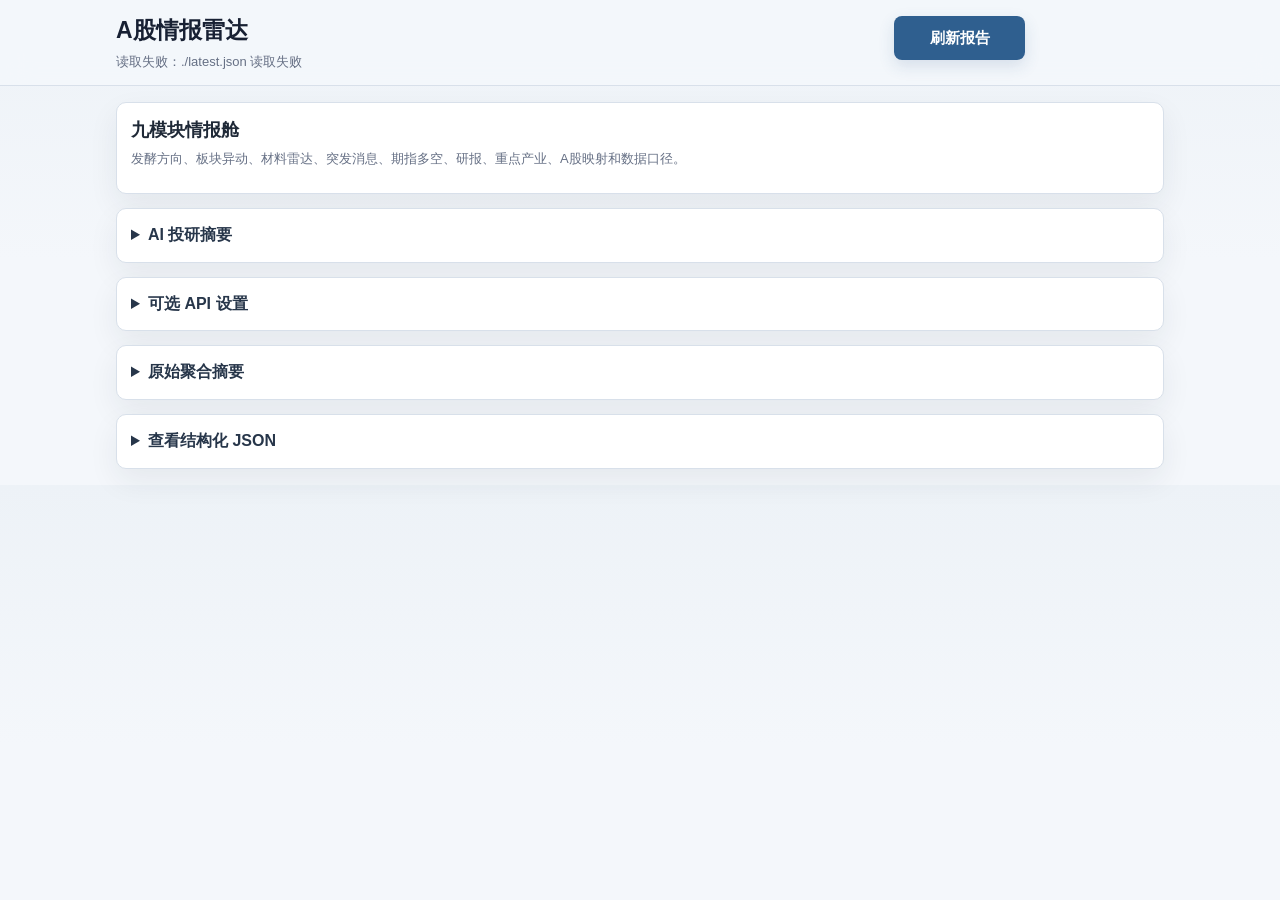
==== commit e82f25b6: "Expose report freshness metadata" ====
--- a/web/static.html
+++ b/web/static.html
@@ -71,13 +71,26 @@
     const refreshBtn = document.getElementById('refreshBtn');
     const refreshStatus = document.getElementById('refreshStatus');
 
+    function describeMeta(data) {
+      const parts = [`${data.date || ''} ${data.generated_at || ''}`.trim()];
+      if (data.market_data_cutoff) parts.push(`行情截止 ${data.market_data_cutoff}`);
+      parts.push(data.ai_summary ? 'AI摘要已生成' : 'AI摘要未生成');
+      return parts.filter(Boolean).join(' · ');
+    }
+
     function render(data) {
       report = data;
-      meta.textContent = `${data.date || ''} ${data.generated_at || ''} · ${data.ai_summary ? 'AI摘要已生成' : 'AI摘要未生成'}`;
+      meta.textContent = describeMeta(data);
       IntelUI.renderModules(data.brief_sections, briefList);
       aiSummary.textContent = data.ai_summary || `AI 摘要未生成：${data.ai_error || '未配置或调用失败'}`;
       rawDigest.textContent = data.raw_digest || '暂无原始摘要。';
       jsonDump.textContent = JSON.stringify(data.sources || data, null, 2);
+    }
+
+    async function loadMetadata() {
+      const res = await fetch(`./metadata.json?_=${Date.now()}`, { cache: 'no-store' });
+      if (!res.ok) throw new Error('metadata.json 读取失败');
+      return res.json();
     }
 
     async function loadReport(showStatus = false) {
@@ -85,8 +98,16 @@
         refreshBtn.disabled = true;
         refreshStatus.textContent = '正在读取...';
       }
-      const res = await fetch(`./latest.json?_=${Date.now()}`, { cache: 'no-store' });
-      if (!res.ok) throw new Error('latest.json 读取失败');
+      let reportUrl = './latest.json';
+      try {
+        const metadata = await loadMetadata();
+        if (metadata.report_url) reportUrl = metadata.report_url;
+      } catch (err) {
+        if (showStatus) refreshStatus.textContent = 'metadata 读取失败，尝试 latest.json...';
+      }
+      const sep = reportUrl.includes('?') ? '&' : '?';
+      const res = await fetch(`${reportUrl}${sep}_=${Date.now()}`, { cache: 'no-store' });
+      if (!res.ok) throw new Error(`${reportUrl} 读取失败`);
       render(await res.json());
       if (showStatus) refreshStatus.textContent = '已读取最新报告。';
     }
--- a/web/styles.css
+++ b/web/styles.css
@@ -183,9 +183,15 @@
   gap: 12px;
 }
 .module-card {
-  background: linear-gradient(180deg, #ffffff 0, #fbfdff 100%);
+  --module: var(--accent);
+  --module-soft: #eef5fb;
+  --module-surface: #fbfdff;
+  --module-line: #d7e2ec;
+  background:
+    linear-gradient(90deg, var(--module-soft) 0, rgba(255, 255, 255, 0) 46%),
+    linear-gradient(180deg, #ffffff 0, #fbfdff 100%);
   border: 1px solid var(--line);
-  border-top: 3px solid var(--accent);
+  border-top: 4px solid var(--module);
   border-radius: 10px;
   padding: 12px;
   box-shadow: 0 8px 22px rgba(31, 41, 55, .045);
@@ -193,14 +199,15 @@
 .module-card:hover {
   border-color: #c7d7e8;
 }
-.module-card.sector_radar { border-top-color: #477a94; }
-.module-card.material_radar { border-top-color: #607d98; }
-.module-card.material_news { border-top-color: #9d6571; }
-.module-card.futures_summary { border-top-color: #5f7f9a; }
-.module-card.reports { border-top-color: #586a82; }
-.module-card.focus_groups { border-top-color: #6f7890; }
-.module-card.equity_map { border-top-color: #61758a; }
-.module-card.status { border-top-color: #9aa6b5; }
+.module-card.fermentation { --module: #9b5b5b; --module-soft: #fbefef; --module-surface: #fffafa; --module-line: #ead0d0; }
+.module-card.sector_radar { --module: #3f7895; --module-soft: #eaf4f8; --module-surface: #f8fcfe; --module-line: #cfe1ea; }
+.module-card.material_radar { --module: #7c6a9d; --module-soft: #f1eef8; --module-surface: #fcfaff; --module-line: #ddd4ee; }
+.module-card.material_news { --module: #a36f45; --module-soft: #fbf1e8; --module-surface: #fffaf6; --module-line: #ecd8c6; }
+.module-card.futures_summary { --module: #4f7396; --module-soft: #eaf2fa; --module-surface: #f8fbff; --module-line: #d1dfed; }
+.module-card.reports { --module: #64718b; --module-soft: #eef1f6; --module-surface: #fbfcff; --module-line: #d9dee8; }
+.module-card.focus_groups { --module: #8a6685; --module-soft: #f6eef5; --module-surface: #fffbff; --module-line: #e6d4e3; }
+.module-card.equity_map { --module: #5f7f7a; --module-soft: #edf5f3; --module-surface: #f8fcfb; --module-line: #d2e4e0; }
+.module-card.status { --module: #8c98a8; --module-soft: #f0f3f7; --module-surface: #fbfcfe; --module-line: #dce2ea; }
 .module-index {
   display: inline-flex;
   align-items: center;
@@ -208,8 +215,8 @@
   width: 26px;
   height: 26px;
   border-radius: 8px;
-  background: #e7eef7;
-  color: var(--accent);
+  background: var(--module-soft);
+  color: var(--module);
   font-weight: 800;
   font-size: 13px;
   flex: 0 0 auto;
@@ -219,6 +226,9 @@
   gap: 8px;
   align-items: center;
 }
+.module-title h2 {
+  color: var(--module);
+}
 .metric-grid {
   display: grid;
   grid-template-columns: repeat(3, 1fr);
@@ -226,8 +236,8 @@
   margin: 10px 0;
 }
 .metric {
-  background: var(--soft);
-  border: 1px solid var(--line);
+  background: var(--module-surface);
+  border: 1px solid var(--module-line);
   border-radius: 8px;
   padding: 8px;
 }
@@ -241,7 +251,7 @@
   font-size: 12px;
 }
 .sector-metric strong {
-  color: var(--accent);
+  color: var(--module);
 }
 .chip-row {
   display: flex;
@@ -260,10 +270,14 @@
   white-space: nowrap;
   color: #344054;
 }
+.module-card .chip {
+  border-color: var(--module-line);
+  background: var(--module-soft);
+}
 .chip-more {
-  color: var(--accent);
-  background: #eef5fb;
-  border-color: #c7d7e8;
+  color: var(--module);
+  background: var(--module-soft);
+  border-color: var(--module-line);
   font-weight: 700;
 }
 button.chip-more {
@@ -272,12 +286,12 @@
 }
 button.chip-more[aria-expanded="true"] {
   color: #ffffff;
-  background: var(--accent);
-  border-color: var(--accent);
+  background: var(--module);
+  border-color: var(--module);
 }
 .table-wrap {
   overflow-x: auto;
-  border: 1px solid var(--line);
+  border: 1px solid var(--module-line);
   border-radius: 8px;
 }
 .data-table {
@@ -294,8 +308,8 @@
   white-space: nowrap;
 }
 .data-table th {
-  color: #344054;
-  background: #f1f5f9;
+  color: var(--module);
+  background: var(--module-soft);
   font-weight: 700;
 }
 .data-table tr:last-child td { border-bottom: 0; }
@@ -312,13 +326,13 @@
   grid-template-columns: repeat(auto-fit, minmax(220px, 1fr));
 }
 .sector-card {
-  border: 1px solid var(--line);
+  border: 1px solid var(--module-line);
   border-radius: 8px;
   padding: 10px;
-  background: #fbfdff;
+  background: var(--module-surface);
 }
 .sector-card.compact {
-  background: #ffffff;
+  background: var(--module-surface);
 }
 .sector-card-head {
   display: flex;
@@ -333,8 +347,8 @@
   min-width: 48px;
   border-radius: 8px;
   padding: 5px 7px;
-  background: #e8f1f8;
-  color: var(--accent);
+  background: var(--module-soft);
+  color: var(--module);
   text-align: center;
   font-size: 20px;
   font-weight: 800;
@@ -346,10 +360,10 @@
   margin: 8px 0;
 }
 .sector-stats span {
-  border: 1px solid #d7e2ec;
+  border: 1px solid var(--module-line);
   border-radius: 6px;
   padding: 3px 6px;
-  background: #f8fafc;
+  background: #ffffff;
   font-size: 12px;
   color: #475467;
 }
@@ -381,16 +395,16 @@
   align-items: stretch;
 }
 .material-card {
-  border: 1px solid var(--line);
+  border: 1px solid var(--module-line);
   border-radius: 8px;
   padding: 9px;
-  background: #ffffff;
+  background: var(--module-surface);
   align-self: stretch;
 }
 .material-card.featured {
   grid-column: 1 / -1;
-  border-color: #cbd9e8;
-  background: linear-gradient(180deg, #f8fbff 0, #ffffff 100%);
+  border-color: var(--module-line);
+  background: linear-gradient(180deg, var(--module-soft) 0, #ffffff 100%);
   padding: 10px;
 }
 .material-card.compact h3 {
@@ -425,8 +439,8 @@
   border-radius: 999px;
   padding: 2px 8px;
   font-size: 12px;
-  background: #eef2f7;
-  color: #475467;
+  background: var(--module-soft);
+  color: var(--module);
   white-space: nowrap;
 }
 .pill.hot {
@@ -509,11 +523,11 @@
   word-break: break-word;
 }
 .fact {
-  background: var(--soft);
+  background: var(--module-surface);
   border-radius: 8px;
   padding: 7px 8px;
   min-width: 0;
-  border: 1px solid #e5edf5;
+  border: 1px solid var(--module-line);
 }
 .fact span {
   display: block;
@@ -528,10 +542,10 @@
   gap: 8px;
 }
 .news-item, .report-item, .group-card, .stock-group {
-  border: 1px solid var(--line);
+  border: 1px solid var(--module-line);
   border-radius: 8px;
   padding: 9px 10px;
-  background: #ffffff;
+  background: var(--module-surface);
 }
 .item-meta {
   color: var(--muted);
@@ -553,8 +567,8 @@
   margin-top: 7px;
 }
 .stock {
-  background: #ffffff;
-  border: 1px solid var(--line);
+  background: var(--module-surface);
+  border: 1px solid var(--module-line);
   border-radius: 8px;
   padding: 7px;
   font-size: 13px;
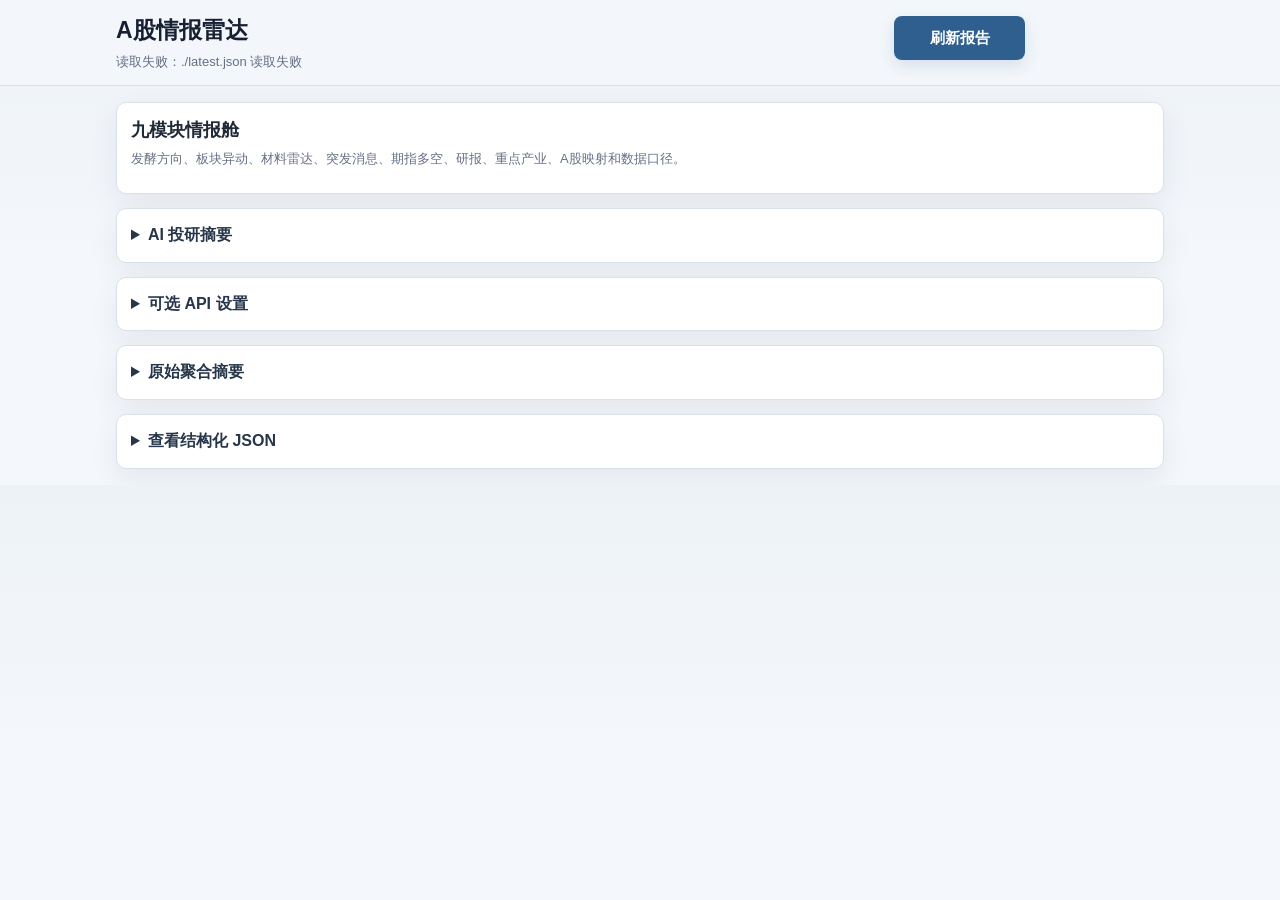
==== commit ebdcac52: "Add decision brief and data quality metadata" ====
--- a/web/static.html
+++ b/web/static.html
@@ -22,6 +22,8 @@
     </div>
   </header>
   <main>
+    <section class="decision-section" id="decisionBrief"></section>
+
     <section>
       <div class="section-head">
         <div>
@@ -70,6 +72,7 @@
     const resummarizeBtn = document.getElementById('resummarizeBtn');
     const refreshBtn = document.getElementById('refreshBtn');
     const refreshStatus = document.getElementById('refreshStatus');
+    const decisionBrief = document.getElementById('decisionBrief');
 
     function describeMeta(data) {
       const parts = [`${data.date || ''} ${data.generated_at || ''}`.trim()];
@@ -81,6 +84,7 @@
     function render(data) {
       report = data;
       meta.textContent = describeMeta(data);
+      IntelUI.renderDecisionBrief(data.decision_brief, decisionBrief);
       IntelUI.renderModules(data.brief_sections, briefList);
       aiSummary.textContent = data.ai_summary || `AI 摘要未生成：${data.ai_error || '未配置或调用失败'}`;
       rawDigest.textContent = data.raw_digest || '暂无原始摘要。';
--- a/web/styles.css
+++ b/web/styles.css
@@ -16,6 +16,10 @@
   --shadow: 0 12px 30px rgba(31, 41, 55, .07);
 }
 * { box-sizing: border-box; }
+html, body {
+  max-width: 100%;
+  overflow-x: hidden;
+}
 body {
   margin: 0;
   background:
@@ -39,6 +43,8 @@
   padding: 13px 16px;
   display: grid;
   gap: 12px;
+  width: 100%;
+  min-width: 0;
 }
 h1, h2, h3 { letter-spacing: 0; }
 h1 {
@@ -74,6 +80,8 @@
   padding: 16px;
   display: grid;
   gap: 14px;
+  width: 100%;
+  min-width: 0;
 }
 section, details, .soft-panel {
   background: var(--panel);
@@ -81,6 +89,8 @@
   border-radius: 10px;
   padding: 14px;
   box-shadow: var(--shadow);
+  min-width: 0;
+  max-width: 100%;
 }
 summary {
   cursor: pointer;
@@ -95,6 +105,7 @@
   grid-template-columns: repeat(2, minmax(112px, auto));
   gap: 8px;
   align-items: center;
+  min-width: 0;
 }
 .actions .small {
   grid-column: 1 / -1;
@@ -172,11 +183,115 @@
   justify-content: space-between;
   gap: 12px;
   margin-bottom: 10px;
+  min-width: 0;
+}
+.section-head > *, .module-head > * {
+  min-width: 0;
 }
 .section-head p, .module-summary {
   margin: 4px 0 0;
   color: var(--muted);
   font-size: 13px;
+}
+.decision-section:empty {
+  display: none;
+}
+.decision-section {
+  background:
+    linear-gradient(135deg, #f8fbff 0, #eef4fa 100%);
+  border-color: #ccd9e7;
+}
+.decision-head {
+  margin-bottom: 8px;
+}
+.decision-notes {
+  display: flex;
+  flex-wrap: wrap;
+  gap: 6px;
+  margin: 8px 0 10px;
+  min-width: 0;
+}
+.decision-grid {
+  display: grid;
+  grid-template-columns: repeat(auto-fit, minmax(250px, 1fr));
+  gap: 9px;
+  margin: 8px 0 12px;
+}
+.decision-grid.watch {
+  grid-template-columns: repeat(auto-fit, minmax(230px, 1fr));
+}
+.decision-card {
+  border: 1px solid #d4e0ec;
+  border-radius: 9px;
+  background: #ffffff;
+  padding: 10px;
+  min-width: 0;
+}
+.decision-card.primary {
+  border-top: 3px solid var(--accent);
+  background: linear-gradient(180deg, #ffffff 0, #f8fbff 100%);
+}
+.decision-card-head {
+  display: flex;
+  align-items: flex-start;
+  justify-content: space-between;
+  gap: 8px;
+  min-width: 0;
+}
+.decision-score {
+  border-radius: 8px;
+  background: #e9f1f9;
+  color: var(--accent);
+  font-weight: 800;
+  padding: 4px 8px;
+  white-space: nowrap;
+}
+.decision-evidence {
+  margin: 8px 0 0;
+  padding-left: 18px;
+  color: #344054;
+  font-size: 13px;
+}
+.decision-line {
+  display: grid;
+  grid-template-columns: 42px minmax(0, 1fr);
+  gap: 8px;
+  margin-top: 7px;
+}
+.decision-line span {
+  color: var(--muted);
+  font-size: 12px;
+}
+.decision-line strong,
+.decision-line p {
+  margin: 0;
+  color: #344054;
+  font-size: 13px;
+  overflow-wrap: anywhere;
+}
+.risk-list {
+  display: grid;
+  gap: 6px;
+  margin-top: 8px;
+}
+.risk-flag {
+  border-radius: 8px;
+  padding: 8px 10px;
+  background: #f7f9fc;
+  border: 1px solid #dbe5ef;
+  color: #344054;
+  font-size: 13px;
+  overflow-wrap: anywhere;
+}
+.risk-flag.warn {
+  background: #fff5f3;
+  border-color: #f1d1cb;
+  color: #964b43;
+}
+.risk-flag.note {
+  background: #eef5fb;
+  border-color: #cdddeb;
+  color: #2f5f8f;
 }
 .module-list {
   display: grid;
@@ -195,6 +310,8 @@
   border-radius: 10px;
   padding: 12px;
   box-shadow: 0 8px 22px rgba(31, 41, 55, .045);
+  min-width: 0;
+  max-width: 100%;
 }
 .module-card:hover {
   border-color: #c7d7e8;
@@ -225,9 +342,65 @@
   display: flex;
   gap: 8px;
   align-items: center;
+  min-width: 0;
 }
 .module-title h2 {
   color: var(--module);
+  overflow-wrap: anywhere;
+}
+.quality-row {
+  display: flex;
+  flex-wrap: wrap;
+  gap: 5px;
+  margin: -2px 0 9px 34px;
+  min-width: 0;
+}
+.quality-pill {
+  display: inline-flex;
+  align-items: center;
+  border-radius: 999px;
+  border: 1px solid #d3dce8;
+  background: #f8fafc;
+  color: #475467;
+  font-size: 11px;
+  line-height: 1.4;
+  padding: 2px 7px;
+  max-width: 100%;
+  overflow-wrap: anywhere;
+}
+.quality-pill.high {
+  background: #edf6f0;
+  border-color: #d1e5d8;
+  color: #4f7656;
+}
+.quality-pill.low,
+.quality-pill.warn {
+  background: #fff5f3;
+  border-color: #f1d1cb;
+  color: #964b43;
+}
+.quality-pill.date {
+  background: #eef4fa;
+  border-color: #d4e1ed;
+  color: #4f6f8e;
+}
+.quality-warnings {
+  box-shadow: none;
+  border-color: var(--module-line);
+  background: var(--module-surface);
+  padding: 8px 10px;
+  margin: 0 0 10px 34px;
+}
+.quality-warnings summary {
+  font-size: 12px;
+  color: var(--muted);
+  font-weight: 700;
+}
+.quality-warnings ul {
+  margin: 7px 0 0;
+  padding-left: 18px;
+  color: #475467;
+  font-size: 12px;
 }
 .metric-grid {
   display: grid;
@@ -258,6 +431,8 @@
   flex-wrap: wrap;
   gap: 6px;
   margin: 8px 0 10px;
+  min-width: 0;
+  max-width: 100%;
 }
 .chip {
   display: inline-flex;
@@ -269,6 +444,7 @@
   font-size: 12px;
   white-space: nowrap;
   color: #344054;
+  max-width: 100%;
 }
 .module-card .chip {
   border-color: var(--module-line);
@@ -293,9 +469,13 @@
   overflow-x: auto;
   border: 1px solid var(--module-line);
   border-radius: 8px;
+  max-width: 100%;
+  min-width: 0;
+  -webkit-overflow-scrolling: touch;
 }
 .data-table {
   width: 100%;
+  max-width: 100%;
   border-collapse: collapse;
   min-width: 620px;
   font-size: 13px;
@@ -307,6 +487,12 @@
   vertical-align: top;
   white-space: nowrap;
 }
+.data-table th:last-child,
+.data-table td:last-child {
+  white-space: normal;
+  overflow-wrap: anywhere;
+  min-width: 140px;
+}
 .data-table th {
   color: var(--module);
   background: var(--module-soft);
@@ -330,6 +516,7 @@
   border-radius: 8px;
   padding: 10px;
   background: var(--module-surface);
+  min-width: 0;
 }
 .sector-card.compact {
   background: var(--module-surface);
@@ -400,6 +587,7 @@
   padding: 9px;
   background: var(--module-surface);
   align-self: stretch;
+  min-width: 0;
 }
 .material-card.featured {
   grid-column: 1 / -1;
@@ -546,6 +734,7 @@
   border-radius: 8px;
   padding: 9px 10px;
   background: var(--module-surface);
+  min-width: 0;
 }
 .item-meta {
   color: var(--muted);
@@ -554,11 +743,13 @@
 }
 .item-title {
   font-weight: 700;
+  overflow-wrap: anywhere;
 }
 .item-text {
   margin-top: 4px;
   color: #344054;
   font-size: 13px;
+  overflow-wrap: anywhere;
 }
 .stock-grid {
   display: grid;
@@ -572,6 +763,7 @@
   border-radius: 8px;
   padding: 7px;
   font-size: 13px;
+  min-width: 0;
 }
 .source {
   display: grid;
@@ -604,6 +796,8 @@
 }
 pre {
   margin: 0;
+  max-width: 100%;
+  overflow-x: auto;
   white-space: pre-wrap;
   word-break: break-word;
   font: 14px/1.6 ui-monospace, SFMono-Regular, Menlo, monospace;
@@ -640,4 +834,12 @@
   .module-head {
     display: grid;
   }
-}
+  .quality-row,
+  .quality-warnings {
+    margin-left: 0;
+  }
+  .decision-grid,
+  .decision-grid.watch {
+    grid-template-columns: 1fr;
+  }
+}
